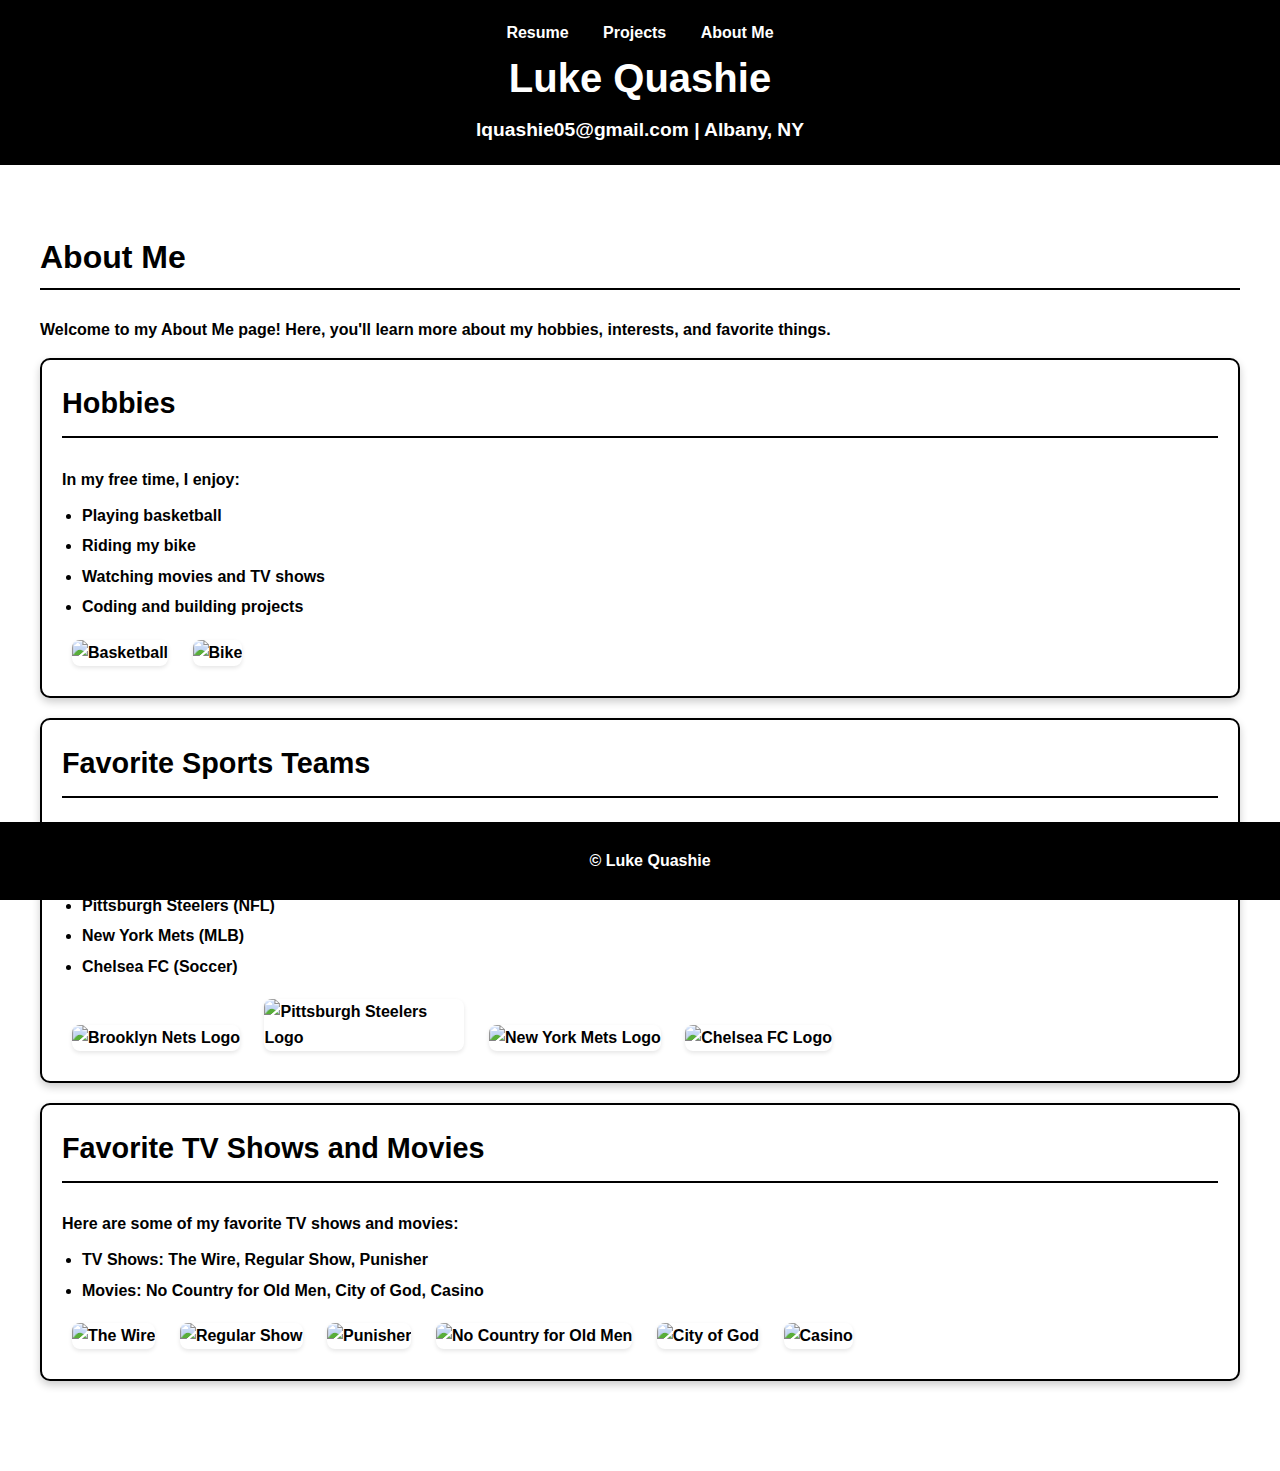
==== index.html @ c9de705d "Rename about.html to index.html" ====
<!DOCTYPE html>
<html lang="en">
<head>
  <meta charset="UTF-8">
  <meta name="viewport" content="width=device-width, initial-scale=1.0">
  <title>Luke Quashie - About Me</title>
  <link rel="stylesheet" href="about.css"> <!-- Updated CSS file name -->
  <script src="about.js" defer></script> <!-- Updated JS file name -->
</head>
<body>
  <header>
    <nav>
      <ul>
        <li><a href="index.html">Resume</a></li>
        <li><a href="projects.html">Projects</a></li>
        <li><a href="about.html">About Me</a></li>
      </ul>
    </nav>
    <h1>Luke Quashie</h1>
    <p>lquashie05@gmail.com | Albany, NY</p>
  </header>

  <main>
    <section id="about">
      <h2>About Me</h2>
      <p>Welcome to my About Me page! Here, you'll learn more about my hobbies, interests, and favorite things.</p>

      <!-- Hobbies Section -->
      <div class="about-box">
        <h3>Hobbies</h3>
        <p>In my free time, I enjoy:</p>
        <ul>
          <li>Playing basketball</li>
          <li>Riding my bike</li>
          <li>Watching movies and TV shows</li>
          <li>Coding and building projects</li>
        </ul>
        <img src="images/basketball.jpg" alt="Basketball" class="about-image">
        <img src="images/bike.jpg" alt="Bike" class="about-image">
      </div>

      <!-- Favorite Sports Teams -->
      <div class="about-box">
        <h3>Favorite Sports Teams</h3>
        <p>Here are some of my favorite sports teams:</p>
        <ul>
          <li>Brooklyn Nets (NBA)</li>
          <li>Pittsburgh Steelers (NFL)</li>
          <li>New York Mets (MLB)</li>
          <li>Chelsea FC (Soccer)</li>
        </ul>
        <img src="images/nets-logo.jpg" alt="Brooklyn Nets Logo" class="about-image">
        <img src="images/steelers-logo.jpg" alt="Pittsburgh Steelers Logo" class="about-image">
        <img src="images/mets-logo.jpg" alt="New York Mets Logo" class="about-image">
        <img src="images/chelsea-logo.jpg" alt="Chelsea FC Logo" class="about-image">
      </div>

      <!-- Favorite TV Shows and Movies -->
      <div class="about-box">
        <h3>Favorite TV Shows and Movies</h3>
        <p>Here are some of my favorite TV shows and movies:</p>
        <ul>
          <li>TV Shows: The Wire, Regular Show, Punisher</li>
          <li>Movies: No Country for Old Men, City of God, Casino</li>
        </ul>
        <img src="images/the-wire.jpg" alt="The Wire" class="about-image">
        <img src="images/regular-show.jpg" alt="Regular Show" class="about-image">
        <img src="images/punisher.jpg" alt="Punisher" class="about-image">
        <img src="images/no-country.jpg" alt="No Country for Old Men" class="about-image">
        <img src="images/city-of-god.jpg" alt="City of God" class="about-image">
        <img src="images/casino.jpg" alt="Casino" class="about-image">
      </div>
    </section>
  </main>

  <footer>
    <p>&copy; <span id="footer-year"></span> Luke Quashie</p>
  </footer>
</body>
</html>
---- about.css ----
/* General Styles */
body {
  font-family: 'Arial', sans-serif;
  line-height: 1.6;
  margin: 0;
  padding: 0;
  background-color: #ffffff; /* White background */
  color: #000000; /* Black text */
  font-weight: bold; /* Bold font */
}

header {
  background-color: #000000; /* Black header */
  color: #ffffff; /* White text */
  padding: 20px;
  text-align: center;
}

header h1 {
  margin: 0;
  font-size: 2.5rem;
}

header p {
  margin: 5px 0 0;
  font-size: 1.2rem;
}

nav ul {
  list-style: none;
  padding: 0;
  margin: 0;
}

nav ul li {
  display: inline;
  margin: 0 15px;
}

nav ul li a {
  color: #ffffff; /* White links */
  text-decoration: none;
  font-weight: bold;
}

nav ul li a:hover {
  text-decoration: underline;
}

main {
  padding: 20px;
}

section {
  margin-bottom: 30px;
}

h2 {
  border-bottom: 2px solid #000000; /* Black border */
  padding-bottom: 5px;
  font-size: 2rem;
}

/* About Me Section Styles */
#about {
  padding: 20px;
}

.about-box {
  background-color: #ffffff; /* White background */
  border: 2px solid #000000; /* Black border */
  border-radius: 10px;
  padding: 20px;
  margin-bottom: 20px;
  box-shadow: 0 4px 8px rgba(0, 0, 0, 0.2);
  transition: transform 0.3s ease, box-shadow 0.3s ease;
}

.about-box:hover {
  transform: translateY(-5px); /* Lift the box on hover */
  box-shadow: 0 8px 16px rgba(0, 0, 0, 0.3);
}

.about-box h3 {
  margin-top: 0;
  color: #000000; /* Black text */
  font-size: 1.8rem;
  border-bottom: 2px solid #000000; /* Black underline */
  padding-bottom: 10px;
}

.about-box p {
  margin: 10px 0;
  color: #000000; /* Black text */
  line-height: 1.6;
}

.about-box ul {
  margin: 10px 0;
  padding-left: 20px;
}

.about-box ul li {
  margin-bottom: 5px;
}

.about-image {
  width: 100%;
  max-width: 200px;
  height: auto;
  border-radius: 8px;
  margin: 10px;
  box-shadow: 0 2px 4px rgba(0, 0, 0, 0.1);
}

footer {
  background-color: #000000; /* Black footer */
  color: #ffffff; /* White text */
  text-align: center;
  padding: 10px;
  position: fixed;
  width: 100%;
  bottom: 0;
}
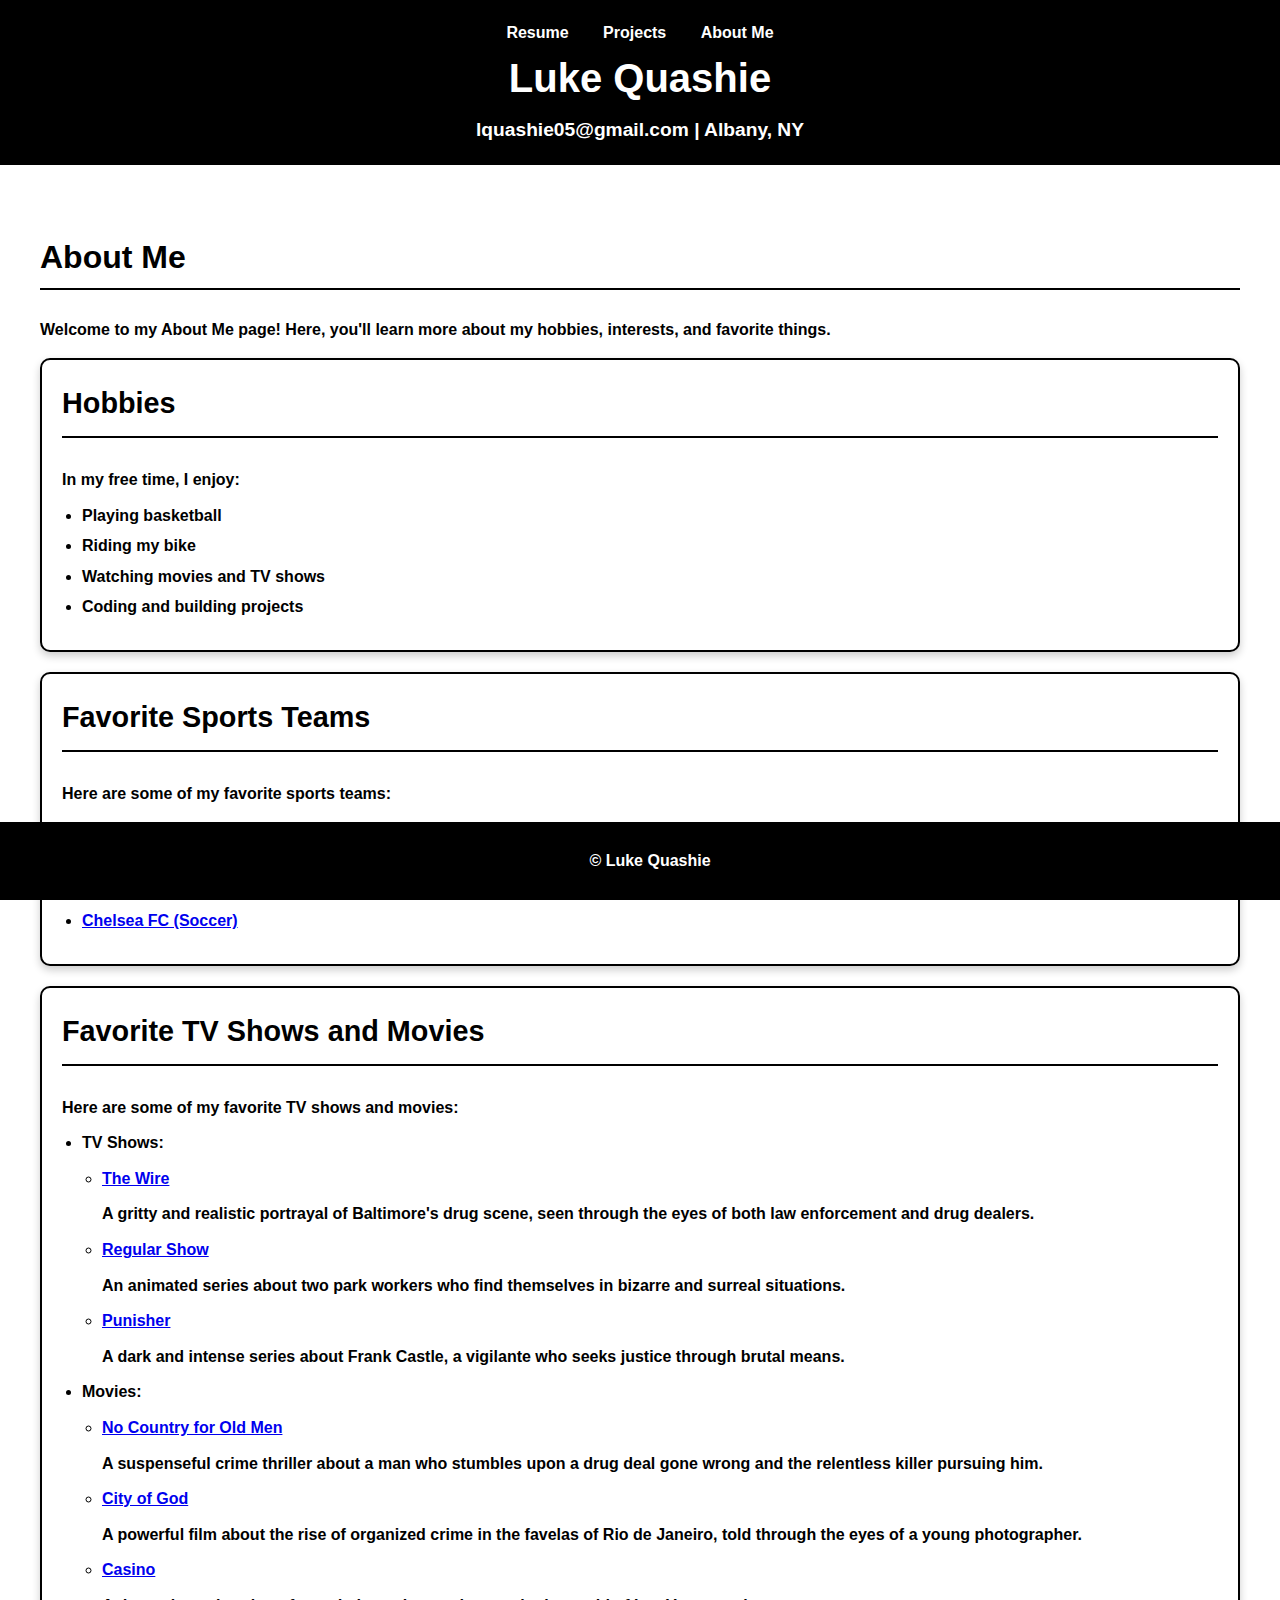
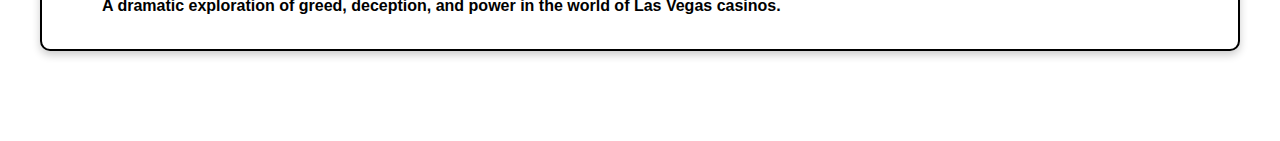
==== commit 3d778854: "Update index.html" ====
--- a/index.html
+++ b/index.html
@@ -4,15 +4,15 @@
   <meta charset="UTF-8">
   <meta name="viewport" content="width=device-width, initial-scale=1.0">
   <title>Luke Quashie - About Me</title>
-  <link rel="stylesheet" href="about.css"> <!-- Updated CSS file name -->
-  <script src="about.js" defer></script> <!-- Updated JS file name -->
+  <link rel="stylesheet" href="about.css">
+  <script src="about.js" defer></script>
 </head>
 <body>
   <header>
     <nav>
       <ul>
-        <li><a href="index.html">Resume</a></li>
-        <li><a href="projects.html">Projects</a></li>
+        <li><a href="https://lukeq05.github.io/personal/" target="_blank">Resume</a></li> <!-- Resume link -->
+        <li><a href="https://lukeq05.github.io/projects/" target="_blank">Projects</a></li> <!--  Projects link -->
         <li><a href="about.html">About Me</a></li>
       </ul>
     </nav>
@@ -35,8 +35,6 @@
           <li>Watching movies and TV shows</li>
           <li>Coding and building projects</li>
         </ul>
-        <img src="images/basketball.jpg" alt="Basketball" class="about-image">
-        <img src="images/bike.jpg" alt="Bike" class="about-image">
       </div>
 
       <!-- Favorite Sports Teams -->
@@ -44,15 +42,11 @@
         <h3>Favorite Sports Teams</h3>
         <p>Here are some of my favorite sports teams:</p>
         <ul>
-          <li>Brooklyn Nets (NBA)</li>
-          <li>Pittsburgh Steelers (NFL)</li>
-          <li>New York Mets (MLB)</li>
-          <li>Chelsea FC (Soccer)</li>
+          <li><a href="https://www.nba.com/nets" target="_blank">Brooklyn Nets (NBA)</a></li>
+          <li><a href="https://www.steelers.com" target="_blank">Pittsburgh Steelers (NFL)</a></li>
+          <li><a href="https://www.mlb.com/mets" target="_blank">New York Mets (MLB)</a></li>
+          <li><a href="https://www.chelseafc.com" target="_blank">Chelsea FC (Soccer)</a></li>
         </ul>
-        <img src="images/nets-logo.jpg" alt="Brooklyn Nets Logo" class="about-image">
-        <img src="images/steelers-logo.jpg" alt="Pittsburgh Steelers Logo" class="about-image">
-        <img src="images/mets-logo.jpg" alt="New York Mets Logo" class="about-image">
-        <img src="images/chelsea-logo.jpg" alt="Chelsea FC Logo" class="about-image">
       </div>
 
       <!-- Favorite TV Shows and Movies -->
@@ -60,15 +54,39 @@
         <h3>Favorite TV Shows and Movies</h3>
         <p>Here are some of my favorite TV shows and movies:</p>
         <ul>
-          <li>TV Shows: The Wire, Regular Show, Punisher</li>
-          <li>Movies: No Country for Old Men, City of God, Casino</li>
+          <li>TV Shows:
+            <ul>
+              <li>
+                <a href="https://www.imdb.com/title/tt0306414/" target="_blank">The Wire</a>
+                <p class="description">A gritty and realistic portrayal of Baltimore's drug scene, seen through the eyes of both law enforcement and drug dealers.</p>
+              </li>
+              <li>
+                <a href="https://www.imdb.com/title/tt1942683/" target="_blank">Regular Show</a>
+                <p class="description">An animated series about two park workers who find themselves in bizarre and surreal situations.</p>
+              </li>
+              <li>
+                <a href="https://www.imdb.com/title/tt5675620/" target="_blank">Punisher</a>
+                <p class="description">A dark and intense series about Frank Castle, a vigilante who seeks justice through brutal means.</p>
+              </li>
+            </ul>
+          </li>
+          <li>Movies:
+            <ul>
+              <li>
+                <a href="https://www.imdb.com/title/tt0477348/" target="_blank">No Country for Old Men</a>
+                <p class="description">A suspenseful crime thriller about a man who stumbles upon a drug deal gone wrong and the relentless killer pursuing him.</p>
+              </li>
+              <li>
+                <a href="https://www.imdb.com/title/tt0317248/" target="_blank">City of God</a>
+                <p class="description">A powerful film about the rise of organized crime in the favelas of Rio de Janeiro, told through the eyes of a young photographer.</p>
+              </li>
+              <li>
+                <a href="https://www.imdb.com/title/tt0112641/" target="_blank">Casino</a>
+                <p class="description">A dramatic exploration of greed, deception, and power in the world of Las Vegas casinos.</p>
+              </li>
+            </ul>
+          </li>
         </ul>
-        <img src="images/the-wire.jpg" alt="The Wire" class="about-image">
-        <img src="images/regular-show.jpg" alt="Regular Show" class="about-image">
-        <img src="images/punisher.jpg" alt="Punisher" class="about-image">
-        <img src="images/no-country.jpg" alt="No Country for Old Men" class="about-image">
-        <img src="images/city-of-god.jpg" alt="City of God" class="about-image">
-        <img src="images/casino.jpg" alt="Casino" class="about-image">
       </div>
     </section>
   </main>
